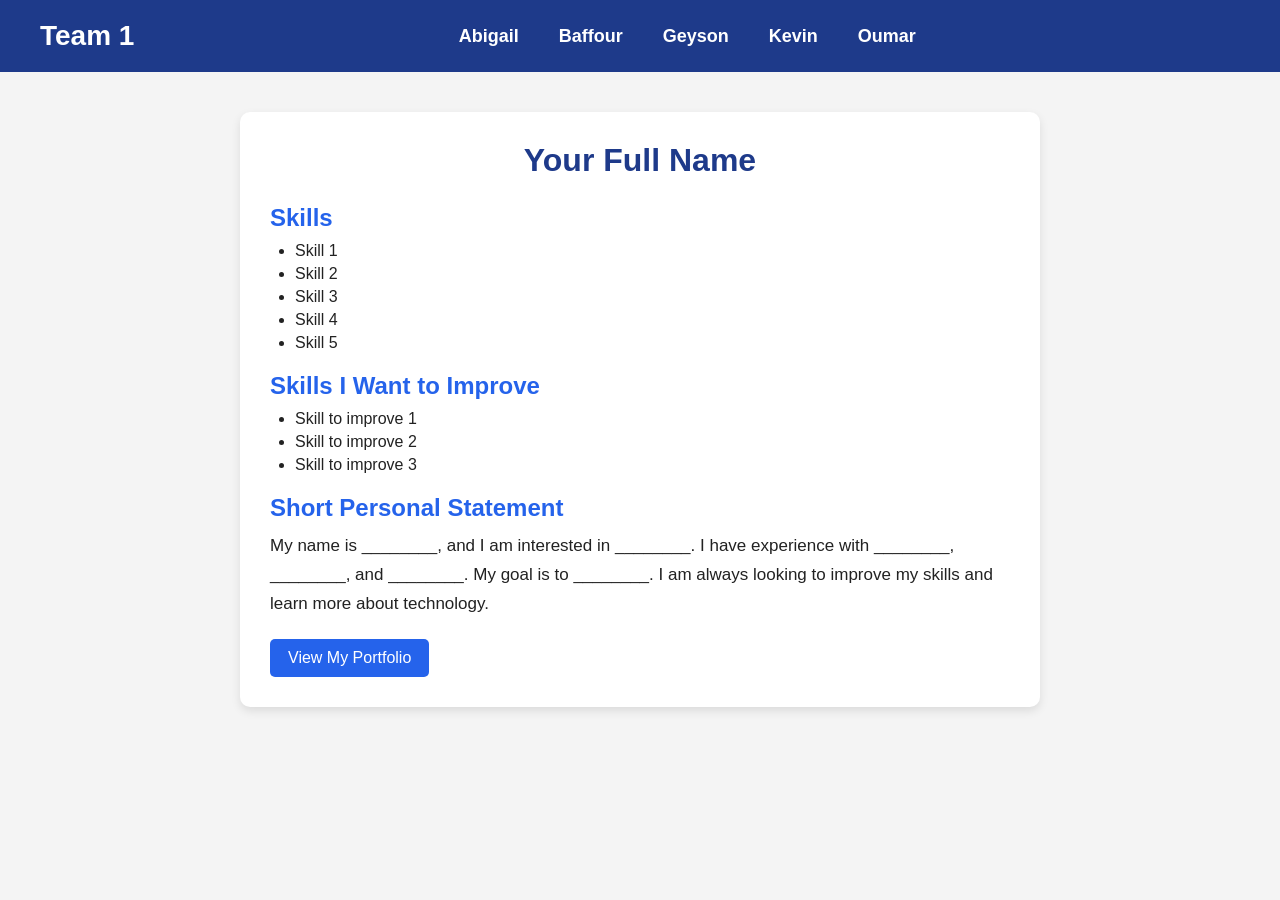
==== pages/Abigail.html @ a2d38f21 "Initial commit" ====
<!DOCTYPE html>
<html lang="en">
<head>
    <meta charset="UTF-8">
    <meta name="viewport" content="width=device-width, initial-scale=1.0">

    <!-- Make sure this path matches where your style.css file is -->
    <link rel="stylesheet" href="../style.css">

    <!-- Change this to your name -->
    <title>Your Name</title>
</head>

<body>

<header>
    <nav>
        <div class="logo">Team 1</div>

        <a href="Abigail.html">Abigail</a>
        <a href="Baffour.html">Baffour</a>
        <a href="Geyson.html">Geyson</a>
        <a href="Kevin.html">Kevin</a>
        <a href="Oumar.html">Oumar</a>
    </nav>
</header>

<div class="container">

    <!-- Change this to your full name -->
    <h1>Your Full Name</h1>

    <h2>Skills</h2>
    <ul>
        <!-- Replace these with your own skills -->
        <li>Skill 1</li>
        <li>Skill 2</li>
        <li>Skill 3</li>
        <li>Skill 4</li>
        <li>Skill 5</li>
    </ul>

    <h2>Skills I Want to Improve</h2>
    <ul>
        <!-- Replace these with skills you want to get better at -->
        <li>Skill to improve 1</li>
        <li>Skill to improve 2</li>
        <li>Skill to improve 3</li>
    </ul>

    <h2>Short Personal Statement</h2>
    <p>
        <!-- Write 3-5 sentences about yourself.
             Mention your major, interests, career goal, and what you enjoy learning. -->
        My name is ________, and I am interested in ________.
        I have experience with ________, ________, and ________.
        My goal is to ________.
        I am always looking to improve my skills and learn more about technology.
    </p>

    <!-- Replace # with your portfolio link -->
    <a class="button" href="#" target="_blank">View My Portfolio</a>

</div>

</body>
</html>
---- style.css ----
* {
    margin: 0;
    padding: 0;
    box-sizing: border-box;
}


body {
    font-family: Arial, Helvetica, sans-serif;
    background-color: #f4f4f4;
    color: #222;
}


header {
    background-color: #1e3a8a;
    padding: 20px 40px;
}


nav {
    width: 100%;

    display: flex;
    align-items: center;
}


.logo {
    color: white;
    font-size: 28px;
    font-weight: bold;
}


nav a {
    color: white;
    text-decoration: none;
    font-size: 18px;
    font-weight: bold;
    margin: 0 20px;
    transition: 0.3s;
}

nav a:hover {
    color: #93c5fd;
}


nav a:first-of-type {
    margin-left: auto;
}

nav a:last-of-type {
    margin-right: auto;
}


.container {
    max-width: 800px;
    margin: 40px auto;
    background-color: white;
    padding: 30px;
    border-radius: 10px;
    box-shadow: 0px 4px 10px rgba(0, 0, 0, 0.1);
}


h1 {
    text-align: center;
    margin-bottom: 25px;
    color: #1e3a8a;
}

h2 {
    margin-top: 20px;
    margin-bottom: 10px;
    color: #2563eb;
}


ul {
    margin-left: 25px;
}

li {
    margin-bottom: 5px;
}


p {
    margin-top: 10px;
    line-height: 1.7;
    font-size: 17px;
}


a.button {
    display: inline-block;
    margin-top: 20px;
    background-color: #2563eb;
    color: white;
    padding: 10px 18px;
    border-radius: 5px;
    text-decoration: none;
    transition: 0.3s;
}

a.button:hover {
    background-color: #1e40af;
}
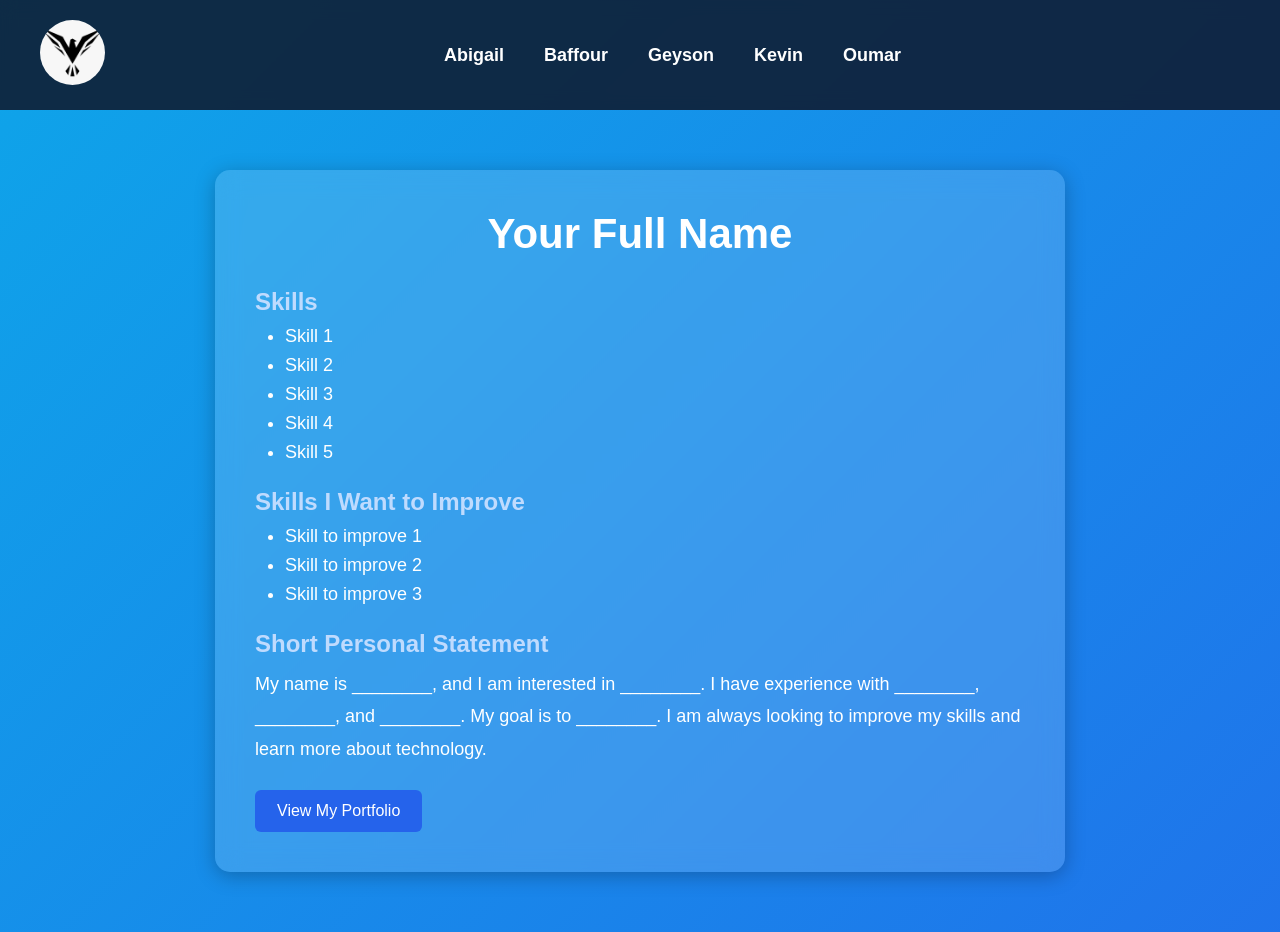
==== commit 399cd221: "Update files" ====
--- a/pages/Abigail.html
+++ b/pages/Abigail.html
@@ -5,7 +5,7 @@
     <meta name="viewport" content="width=device-width, initial-scale=1.0">
 
     <!-- Make sure this path matches where your style.css file is -->
-    <link rel="stylesheet" href="../style.css">
+    <link rel="stylesheet" href="./pages.css">
 
     <!-- Change this to your name -->
     <title>Your Name</title>
@@ -15,7 +15,11 @@
 
 <header>
     <nav>
-        <div class="logo">Team 1</div>
+        <div class="logo">
+    <a href="../index.html">
+        <img src="../logo.jpeg" alt="Logo">
+    </a>
+</div>
 
         <a href="Abigail.html">Abigail</a>
         <a href="Baffour.html">Baffour</a>
--- a/pages/pages.css
+++ b/pages/pages.css
@@ -0,0 +1,168 @@
+* {
+    margin: 0;
+    padding: 0;
+    box-sizing: border-box;
+}
+
+/* BODY */
+
+body {
+    font-family: Arial, Helvetica, sans-serif;
+    color: white;
+
+    background: linear-gradient(
+        -45deg,
+        #0f172a,
+        #1e3a8a,
+        #2563eb,
+        #0ea5e9
+    );
+
+    background-size: 400% 400%;
+    animation: gradientBG 12s ease infinite;
+}
+
+/* ANIMATED BACKGROUND */
+
+
+
+/* HEADER */
+
+header {
+    background-color: rgba(15, 23, 42, 0.85);
+    padding: 20px 40px;
+
+    backdrop-filter: blur(8px);
+}
+
+/* NAVIGATION */
+
+nav {
+    width: 100%;
+
+    display: flex;
+    align-items: center;
+}
+
+/* LOGO IMAGE */
+
+.logo img {
+    width: 65px;
+    height: 65px;
+
+    object-fit: cover;
+
+    border-radius: 50%;
+}
+
+/* NAV LINKS */
+
+nav a {
+    color: white;
+    text-decoration: none;
+
+    font-size: 18px;
+    font-weight: bold;
+
+    margin: 0 20px;
+
+    transition: 0.3s;
+}
+
+nav a:hover {
+    color: #93c5fd;
+}
+
+/* CENTER LINKS */
+
+nav a:first-of-type {
+    margin-left: auto;
+}
+
+nav a:last-of-type {
+    margin-right: auto;
+}
+
+/* MAIN CONTAINER */
+
+.container {
+    max-width: 850px;
+
+    margin: 60px auto;
+
+    background: rgba(255, 255, 255, 0.15);
+
+    backdrop-filter: blur(12px);
+
+    padding: 40px;
+
+    border-radius: 15px;
+
+    box-shadow: 0px 4px 20px rgba(0, 0, 0, 0.25);
+}
+
+/* TITLES */
+
+h1 {
+    text-align: center;
+
+    margin-bottom: 30px;
+
+    color: white;
+
+    font-size: 42px;
+}
+
+h2 {
+    margin-top: 25px;
+    margin-bottom: 10px;
+
+    color: #bfdbfe;
+}
+
+/* LISTS */
+
+ul {
+    margin-left: 30px;
+    margin-bottom: 20px;
+}
+
+li {
+    margin-bottom: 8px;
+    font-size: 18px;
+}
+
+/* PARAGRAPHS */
+
+p {
+    margin-top: 10px;
+
+    line-height: 1.8;
+
+    font-size: 18px;
+}
+
+/* BUTTON */
+
+.button {
+    display: inline-block;
+
+    margin-top: 25px;
+
+    background-color: #2563eb;
+    color: white;
+
+    padding: 12px 22px;
+
+    border-radius: 6px;
+
+    text-decoration: none;
+
+    transition: 0.3s;
+}
+
+.button:hover {
+    background-color: #1e40af;
+
+    transform: scale(1.05);
+}
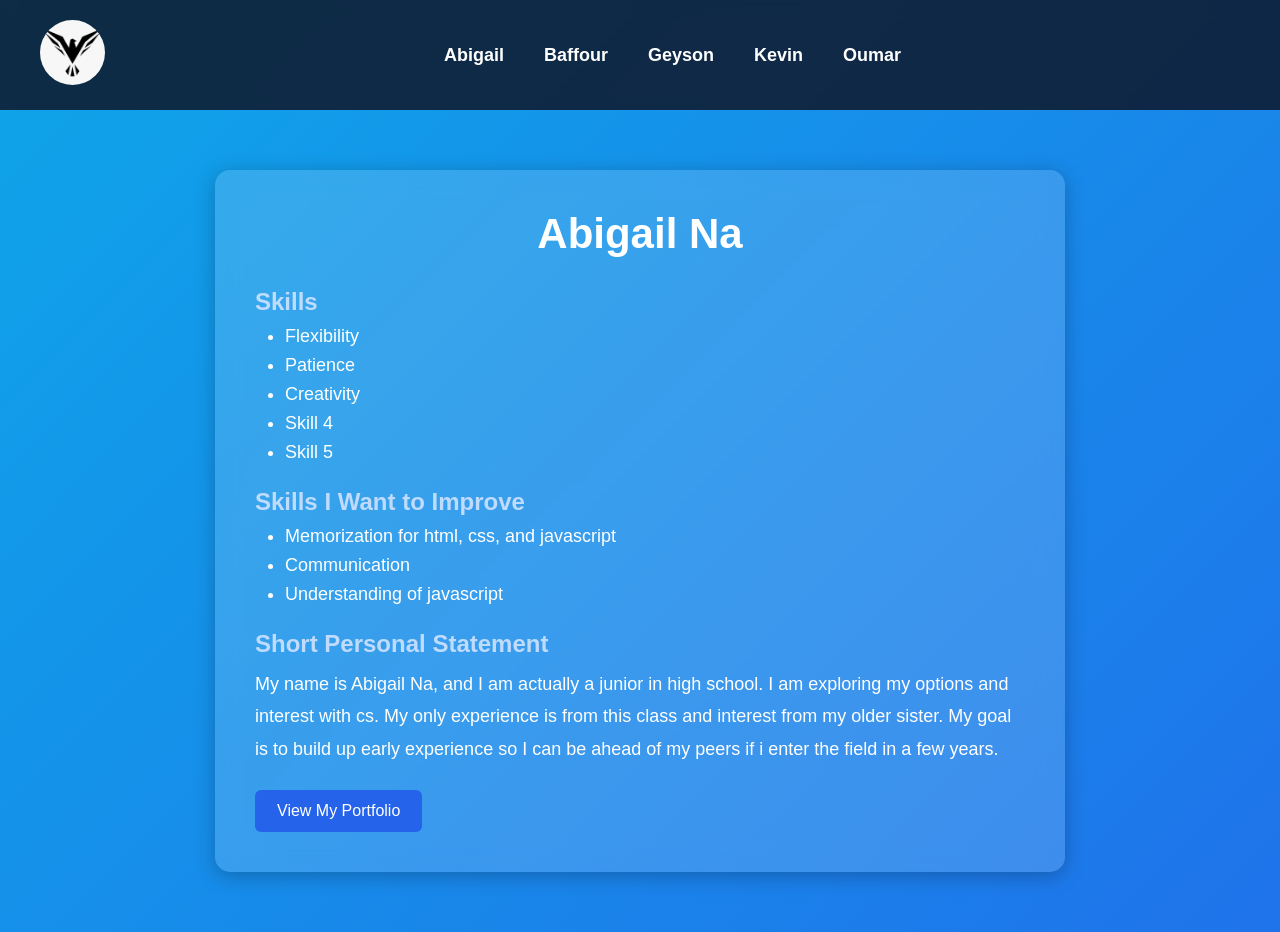
==== commit 19623120: "Save: push new changes" ====
--- a/pages/Abigail.html
+++ b/pages/Abigail.html
@@ -32,14 +32,14 @@
 <div class="container">
 
     <!-- Change this to your full name -->
-    <h1>Your Full Name</h1>
+    <h1>Abigail Na</h1>
 
     <h2>Skills</h2>
     <ul>
         <!-- Replace these with your own skills -->
-        <li>Skill 1</li>
-        <li>Skill 2</li>
-        <li>Skill 3</li>
+        <li>Flexibility</li>
+        <li>Patience</li>
+        <li>Creativity</li>
         <li>Skill 4</li>
         <li>Skill 5</li>
     </ul>
@@ -47,19 +47,19 @@
     <h2>Skills I Want to Improve</h2>
     <ul>
         <!-- Replace these with skills you want to get better at -->
-        <li>Skill to improve 1</li>
-        <li>Skill to improve 2</li>
-        <li>Skill to improve 3</li>
+        <li>Memorization for html, css, and javascript</li>
+        <li>Communication</li>
+        <li>Understanding of javascript</li>
     </ul>
 
     <h2>Short Personal Statement</h2>
     <p>
         <!-- Write 3-5 sentences about yourself.
              Mention your major, interests, career goal, and what you enjoy learning. -->
-        My name is ________, and I am interested in ________.
-        I have experience with ________, ________, and ________.
-        My goal is to ________.
-        I am always looking to improve my skills and learn more about technology.
+        My name is Abigail Na, and I am actually a junior in high school.
+       I am exploring my options and interest with cs.
+       My only experience is from this class and interest from my older sister.
+       My goal is to build up early experience so I can be ahead of my peers if i enter the field in a few years.
     </p>
 
     <!-- Replace # with your portfolio link -->
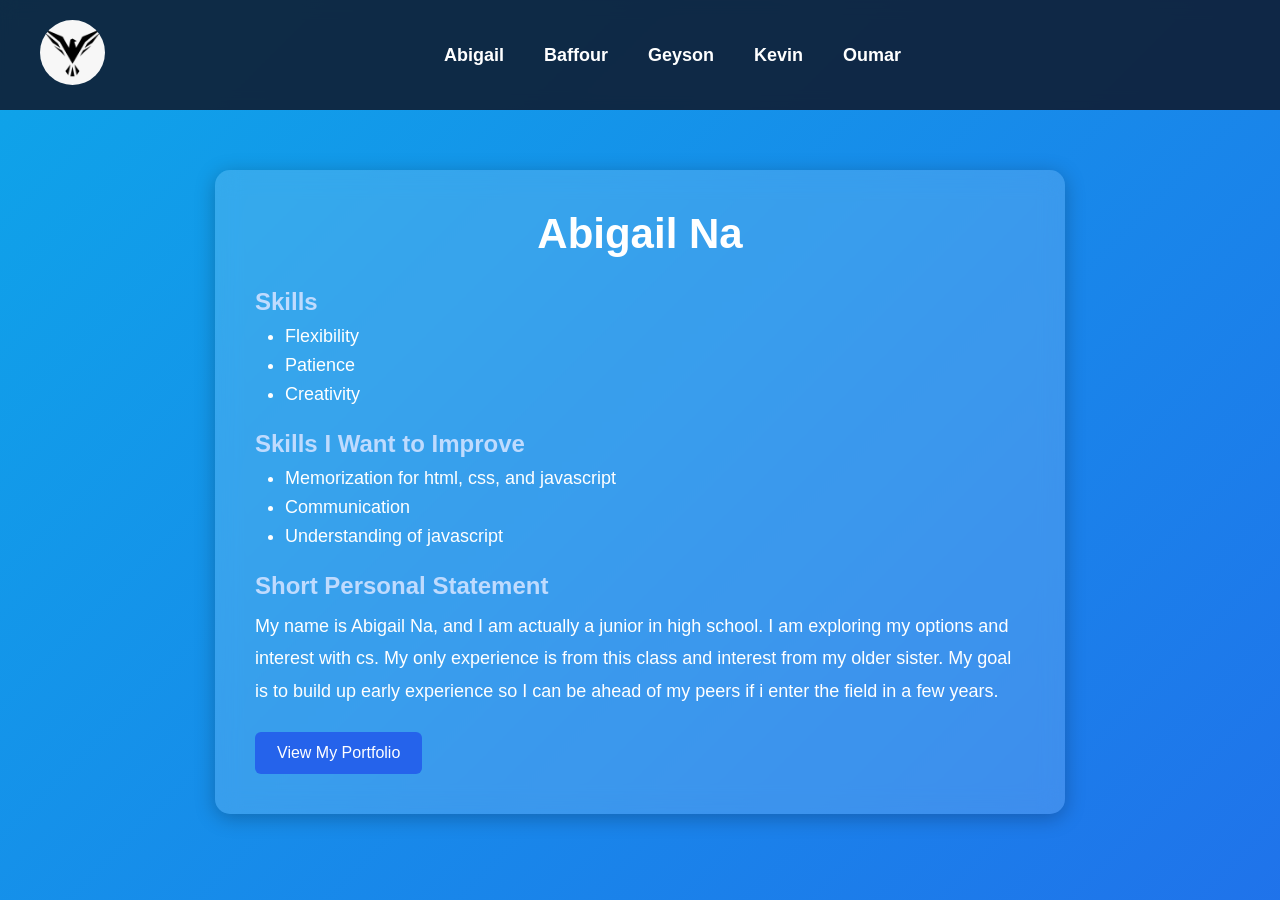
==== commit 91ade0b0: "Save: push new changes" ====
--- a/pages/Abigail.html
+++ b/pages/Abigail.html
@@ -40,8 +40,7 @@
         <li>Flexibility</li>
         <li>Patience</li>
         <li>Creativity</li>
-        <li>Skill 4</li>
-        <li>Skill 5</li>
+        
     </ul>
 
     <h2>Skills I Want to Improve</h2>
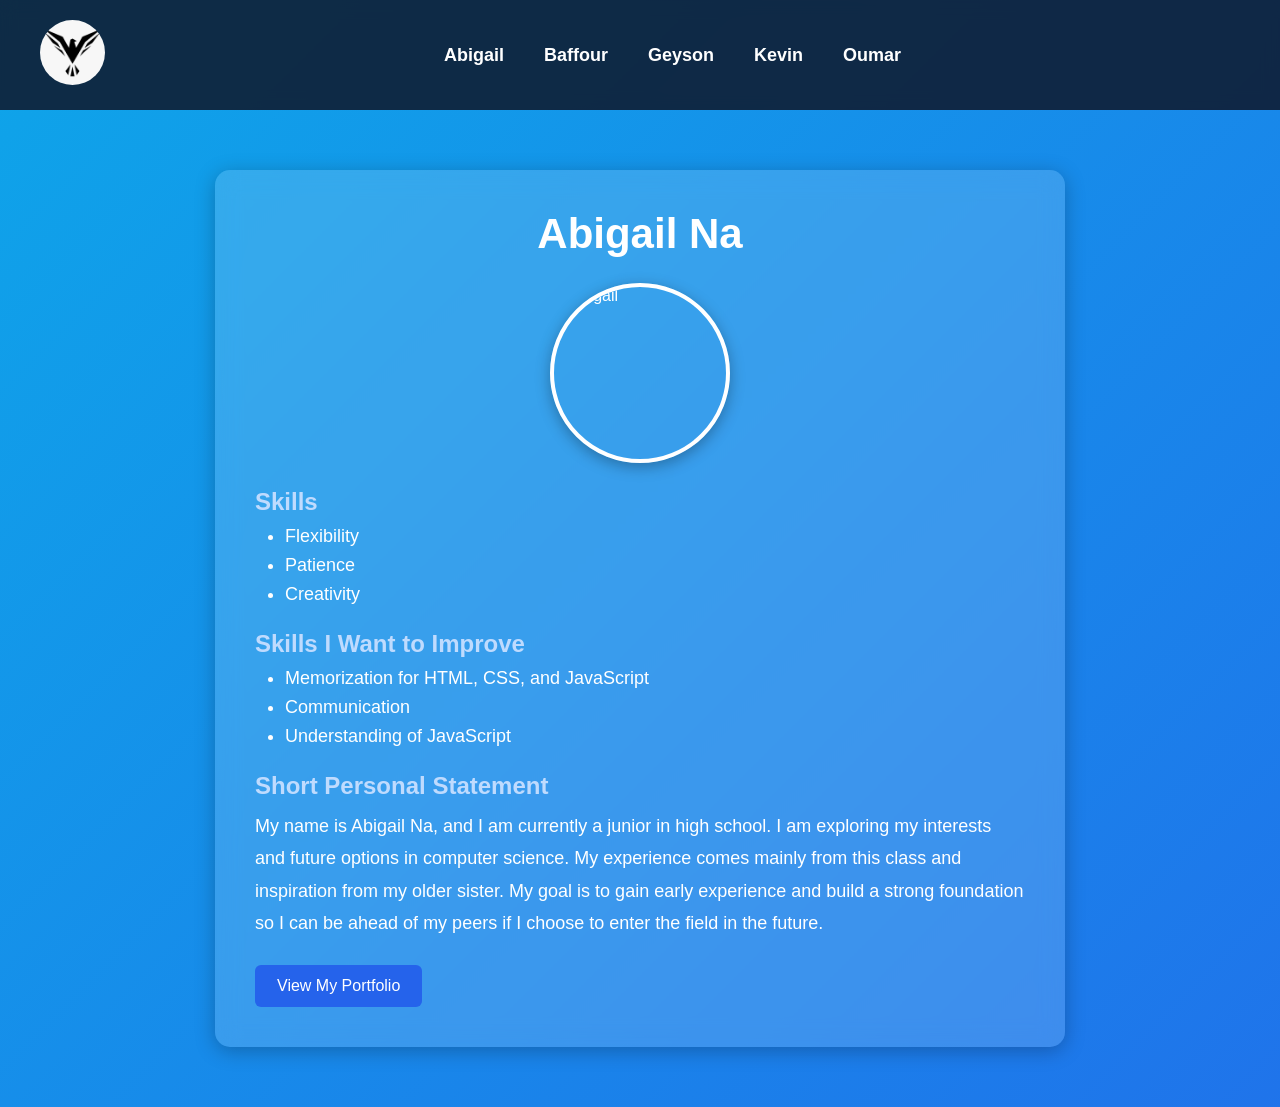
==== commit 8a1c0508: "Commit changes and push" ====
--- a/pages/Abigail.html
+++ b/pages/Abigail.html
@@ -4,65 +4,70 @@
     <meta charset="UTF-8">
     <meta name="viewport" content="width=device-width, initial-scale=1.0">
 
-    <!-- Make sure this path matches where your style.css file is -->
     <link rel="stylesheet" href="./pages.css">
 
-    <!-- Change this to your name -->
-    <title>Your Name</title>
+    <title>Abigail Na</title>
 </head>
 
 <body>
 
 <header>
+
     <nav>
+
         <div class="logo">
-    <a href="../index.html">
-        <img src="../logo.jpeg" alt="Logo">
-    </a>
-</div>
+            <a href="../index.html">
+                <img src="../logo.jpeg" alt="Logo">
+            </a>
+        </div>
 
         <a href="Abigail.html">Abigail</a>
         <a href="Baffour.html">Baffour</a>
         <a href="Geyson.html">Geyson</a>
         <a href="Kevin.html">Kevin</a>
         <a href="Oumar.html">Oumar</a>
+
     </nav>
+
 </header>
 
 <div class="container">
 
-    <!-- Change this to your full name -->
     <h1>Abigail Na</h1>
 
+    <!-- PROFILE IMAGE -->
+    <img src="../abigail.jpeg" alt="Abigail" class="profile-pic">
+
     <h2>Skills</h2>
+
     <ul>
-        <!-- Replace these with your own skills -->
         <li>Flexibility</li>
         <li>Patience</li>
         <li>Creativity</li>
-        
     </ul>
 
     <h2>Skills I Want to Improve</h2>
+
     <ul>
-        <!-- Replace these with skills you want to get better at -->
-        <li>Memorization for html, css, and javascript</li>
+        <li>Memorization for HTML, CSS, and JavaScript</li>
         <li>Communication</li>
-        <li>Understanding of javascript</li>
+        <li>Understanding of JavaScript</li>
     </ul>
 
     <h2>Short Personal Statement</h2>
+
     <p>
-        <!-- Write 3-5 sentences about yourself.
-             Mention your major, interests, career goal, and what you enjoy learning. -->
-        My name is Abigail Na, and I am actually a junior in high school.
-       I am exploring my options and interest with cs.
-       My only experience is from this class and interest from my older sister.
-       My goal is to build up early experience so I can be ahead of my peers if i enter the field in a few years.
+        My name is Abigail Na, and I am currently a junior in high school.
+        I am exploring my interests and future options in computer science.
+        My experience comes mainly from this class and inspiration from my
+        older sister. My goal is to gain early experience and build a strong
+        foundation so I can be ahead of my peers if I choose to enter the
+        field in the future.
     </p>
 
-    <!-- Replace # with your portfolio link -->
-    <a class="button" href="#" target="_blank">View My Portfolio</a>
+    <a class="button" href="#" target="_blank">
+        View My Portfolio
+    </a>
 
 </div>
 
--- a/pages/pages.css
+++ b/pages/pages.css
@@ -24,12 +24,26 @@
 
 /* ANIMATED BACKGROUND */
 
-
+@keyframes gradientBG {
+
+    0% {
+        background-position: 0% 50%;
+    }
+
+    50% {
+        background-position: 100% 50%;
+    }
+
+    100% {
+        background-position: 0% 50%;
+    }
+}
 
 /* HEADER */
 
 header {
     background-color: rgba(15, 23, 42, 0.85);
+
     padding: 20px 40px;
 
     backdrop-filter: blur(8px);
@@ -44,7 +58,7 @@
     align-items: center;
 }
 
-/* LOGO IMAGE */
+/* LOGO */
 
 .logo img {
     width: 65px;
@@ -59,6 +73,7 @@
 
 nav a {
     color: white;
+
     text-decoration: none;
 
     font-size: 18px;
@@ -101,12 +116,31 @@
     box-shadow: 0px 4px 20px rgba(0, 0, 0, 0.25);
 }
 
+/* PROFILE IMAGE */
+
+.profile-pic {
+    display: block;
+
+    width: 180px;
+    height: 180px;
+
+    object-fit: cover;
+
+    border-radius: 50%;
+
+    margin: 0 auto 25px auto;
+
+    border: 4px solid white;
+
+    box-shadow: 0px 4px 15px rgba(0,0,0,0.3);
+}
+
 /* TITLES */
 
 h1 {
     text-align: center;
 
-    margin-bottom: 30px;
+    margin-bottom: 25px;
 
     color: white;
 
@@ -129,6 +163,7 @@
 
 li {
     margin-bottom: 8px;
+
     font-size: 18px;
 }
 
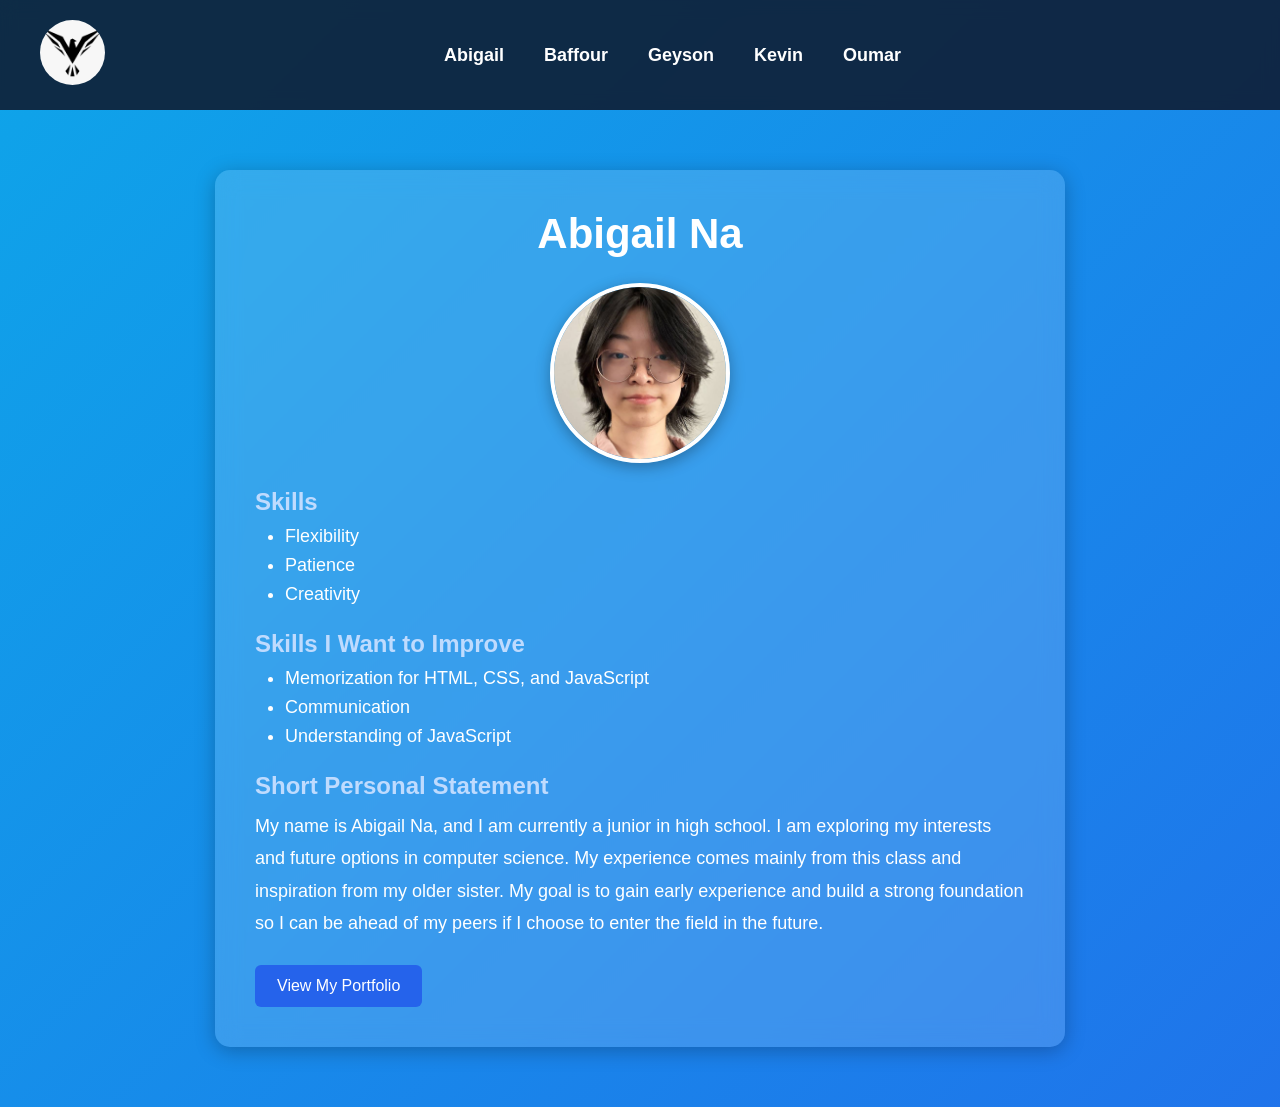
==== commit f12d4d1f: "Commit changes and push again" ====
--- a/pages/Abigail.html
+++ b/pages/Abigail.html
@@ -36,7 +36,7 @@
     <h1>Abigail Na</h1>
 
     <!-- PROFILE IMAGE -->
-    <img src="../abigail.jpeg" alt="Abigail" class="profile-pic">
+    <img src="../Abigail.jpg.jpeg" alt="Abigail" class="profile-pic">
 
     <h2>Skills</h2>
 
